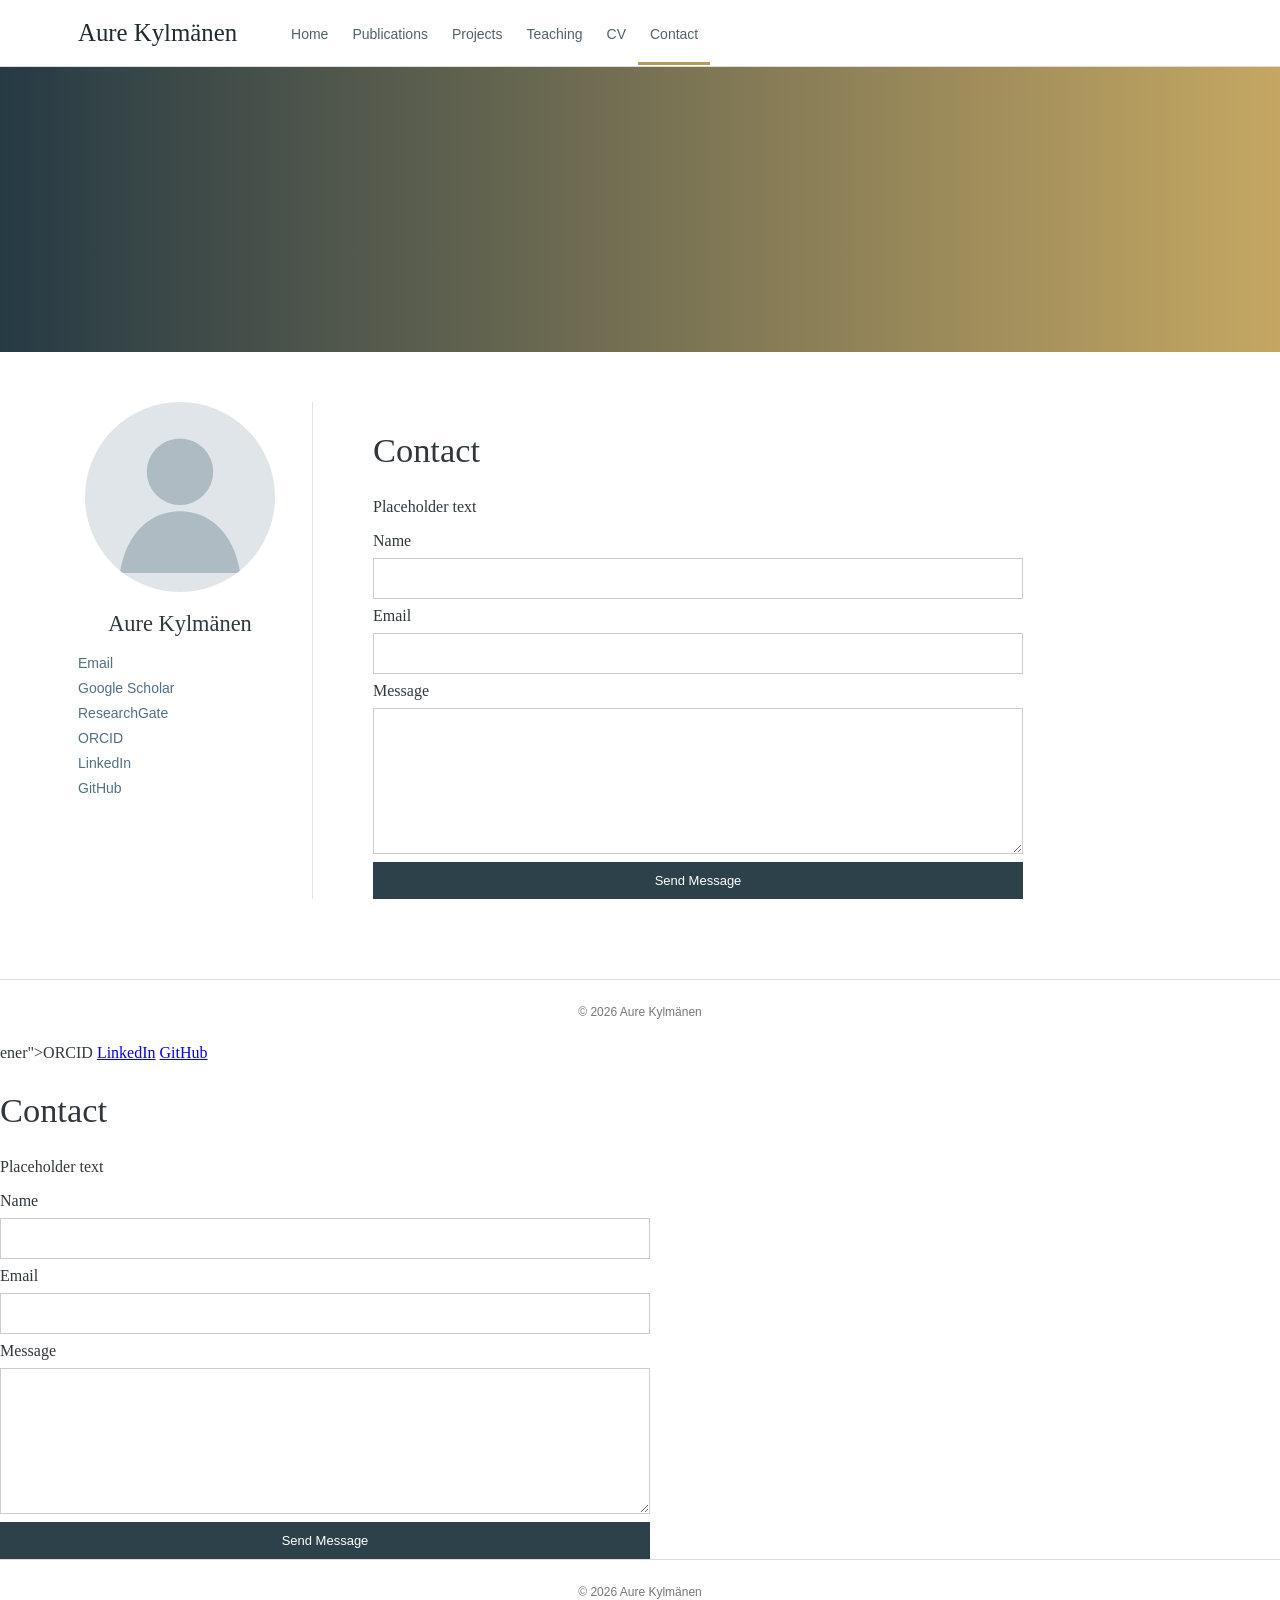
==== contact.html @ 110a3af4 "Update contact.html" ====
<!doctype html><html lang="en"><head><meta charset="utf-8"><meta name="viewport" content="width=device-width,initial-scale=1"><title>Aure Kylmänen | Contact</title><link rel="stylesheet" href="styles.css"></head><body>
<header><div class="bar"><a class="name" href="index.html">Aure Kylmänen</a><nav><a class="" href="index.html">Home</a><a class="" href="publications.html">Publications</a><a class="" href="projects.html">Projects</a><a class="" href="teaching.html">Teaching</a><a class="" href="cv.html">CV</a><a class="active" href="contact.html">Contact</a></nav></div></header><div class="cover"></div>
<main><aside><img src="assets/profile-placeholder.svg" alt="Aure Kylmänen"><h1>Aure Kylmänen</h1><div class="links"><a href="#">Email</a>
<a href="https://scholar.google.com/citations?user=wtQUkJgAAAAJ&hl=fi" target="_blank" rel="noopener">Google Scholar</a>
<a href="https://www.researchgate.net/profile/Aure-Kylmanaenen" target="_blank" rel="noopener">ResearchGate</a>
<a href="https://orcid.org/0009-0008-1359-4350" target="_blank" rel="noopener">ORCID</a>
<a href="https://www.linkedin.com/in/aure-kylm%C3%A4nen-709202207?originalSubdomain=fi" target="_blank" rel="noopener">LinkedIn</a>
<a href="https://github.com/AureKylmanen" target="_blank" rel="noopener">GitHub</a></div></aside>
<section class="content"><h2>Contact</h2><p>Placeholder text</p><form action="https://formsubmit.co/aurekylmanen@gmail.com" method="POST"><label for="name">Name</label><input id="name" name="name" type="text" required><label for="email">Email</label><input id="email" name="email" type="email" required><label for="message">Message</label><textarea id="message" name="message" rows="8" required></textarea><input type="hidden" name="_subject" value="New message from Aure Kylmänen website"><input type="hidden" name="_captcha" value="true"><input type="hidden" name="_template" value="table"><button type="submit">Send Message</button></form></section></main><footer>© 2026 Aure Kylmänen</footer></body></html>ener">ORCID</a>
<a href="https://www.linkedin.com/in/aure-kylm%C3%A4nen-709202207?originalSubdomain=fi" target="_blank" rel="noopener">LinkedIn</a>
<a href="https://github.com/AureKylmanen" target="_blank" rel="noopener">GitHub</a></div></aside>
<section class="content"><h2>Contact</h2><p>Placeholder text</p><form><label>Name</label><input type="text"><label>Email</label><input type="email"><label>Message</label><textarea rows="8"></textarea><button type="submit">Send Message</button></form></section></main><footer>© 2026 Aure Kylmänen</footer></body></html>
---- styles.css ----
*{box-sizing:border-box}body{margin:0;color:#30383d;font-family:Georgia,serif}header{position:sticky;top:0;background:#fff;border-bottom:1px solid #ddd;z-index:2}.bar{max-width:1180px;margin:auto;padding:0 28px;min-height:66px;display:flex;align-items:center;gap:42px}.name{font-size:1.55rem;color:#202a30;text-decoration:none}nav{display:flex}nav a{padding:24px 12px 20px;color:#536169;text-decoration:none;font:14px Arial;border-bottom:3px solid transparent}nav a.active,nav a:hover{border-color:#b89a5b}.cover{height:285px;background:url("assets/cover-placeholder.svg") center/cover}main{max-width:1180px;margin:auto;padding:50px 28px 80px;display:grid;grid-template-columns:235px minmax(0,1fr);gap:60px}aside{padding-right:30px;border-right:1px solid #e0e4e6}aside img{width:190px;height:190px;border-radius:50%;display:block;margin:auto}aside h1{text-align:center;font-size:1.4rem;font-weight:400}.links{display:flex;flex-direction:column;gap:9px}.links a,.list a{color:#527084;text-decoration:none;font:14px Arial}.content{max-width:800px}h2{font-size:2.15rem;font-weight:400}.note{color:#6b777d;line-height:1.6}.publication-year{margin-top:40px}.publication-year h3{font-size:1.5rem;font-weight:400;border-bottom:1px solid #d9dfe2;padding-bottom:9px}.publication{padding:10px 0 28px;border-bottom:1px solid #edf0f1}.citation{font-size:1rem;line-height:1.7;margin:0 0 15px}.pub-actions{display:flex;gap:10px;flex-wrap:wrap}.pub-button,.button,button{display:inline-block;background:#2d414b;color:#fff;padding:10px 16px;text-decoration:none;border:1px solid #2d414b;font:13px Arial;cursor:pointer}.pub-button.secondary{background:#fff;color:#2d414b}.pub-button:hover,.button:hover,button:hover{opacity:.82}.list{display:flex;flex-direction:column;gap:12px}.list a{padding:14px;border:1px solid #ddd}.cv-box{padding:25px;border:1px solid #ddd;background:#fafafa}form{display:flex;flex-direction:column;gap:8px;max-width:650px}input,textarea{padding:12px;border:1px solid #ccc}footer{text-align:center;border-top:1px solid #ddd;padding:25px;font:12px Arial;color:#777}@media(max-width:760px){.bar{display:block;text-align:center;padding:12px}.name{display:block;margin-bottom:8px}nav{justify-content:center;flex-wrap:wrap}nav a{padding:8px}.cover{height:200px}main{display:block;padding:35px 22px}aside{text-align:center;border:0;border-bottom:1px solid #ddd;padding:0 0 30px;margin-bottom:35px}.links{align-items:center}}
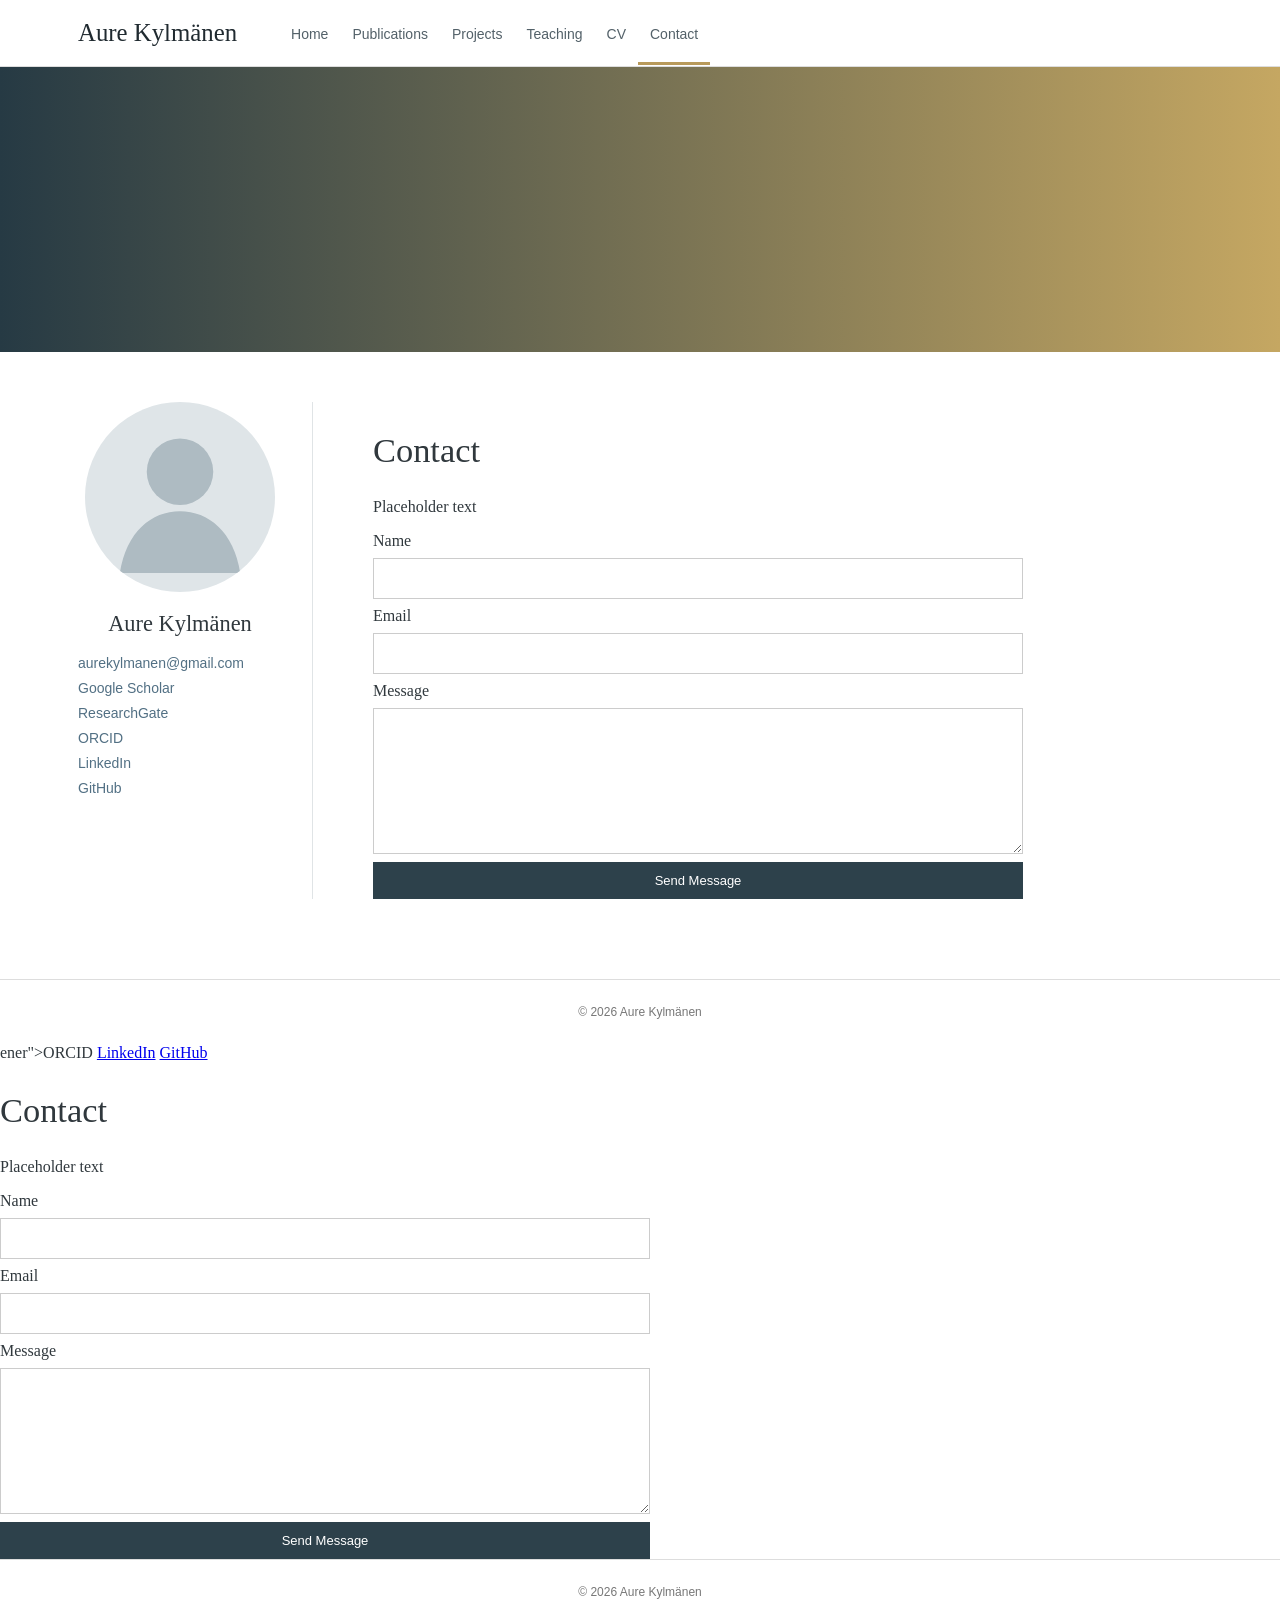
==== commit 07434cda: "Update contact.html" ====
--- a/contact.html
+++ b/contact.html
@@ -1,6 +1,6 @@
 <!doctype html><html lang="en"><head><meta charset="utf-8"><meta name="viewport" content="width=device-width,initial-scale=1"><title>Aure Kylmänen | Contact</title><link rel="stylesheet" href="styles.css"></head><body>
 <header><div class="bar"><a class="name" href="index.html">Aure Kylmänen</a><nav><a class="" href="index.html">Home</a><a class="" href="publications.html">Publications</a><a class="" href="projects.html">Projects</a><a class="" href="teaching.html">Teaching</a><a class="" href="cv.html">CV</a><a class="active" href="contact.html">Contact</a></nav></div></header><div class="cover"></div>
-<main><aside><img src="assets/profile-placeholder.svg" alt="Aure Kylmänen"><h1>Aure Kylmänen</h1><div class="links"><a href="#">Email</a>
+<main><aside><img src="assets/profile-placeholder.svg" alt="Aure Kylmänen"><h1>Aure Kylmänen</h1><div class="links"><a href="mailto:aurekylmanen@gmail.com">aurekylmanen@gmail.com</a>
 <a href="https://scholar.google.com/citations?user=wtQUkJgAAAAJ&hl=fi" target="_blank" rel="noopener">Google Scholar</a>
 <a href="https://www.researchgate.net/profile/Aure-Kylmanaenen" target="_blank" rel="noopener">ResearchGate</a>
 <a href="https://orcid.org/0009-0008-1359-4350" target="_blank" rel="noopener">ORCID</a>
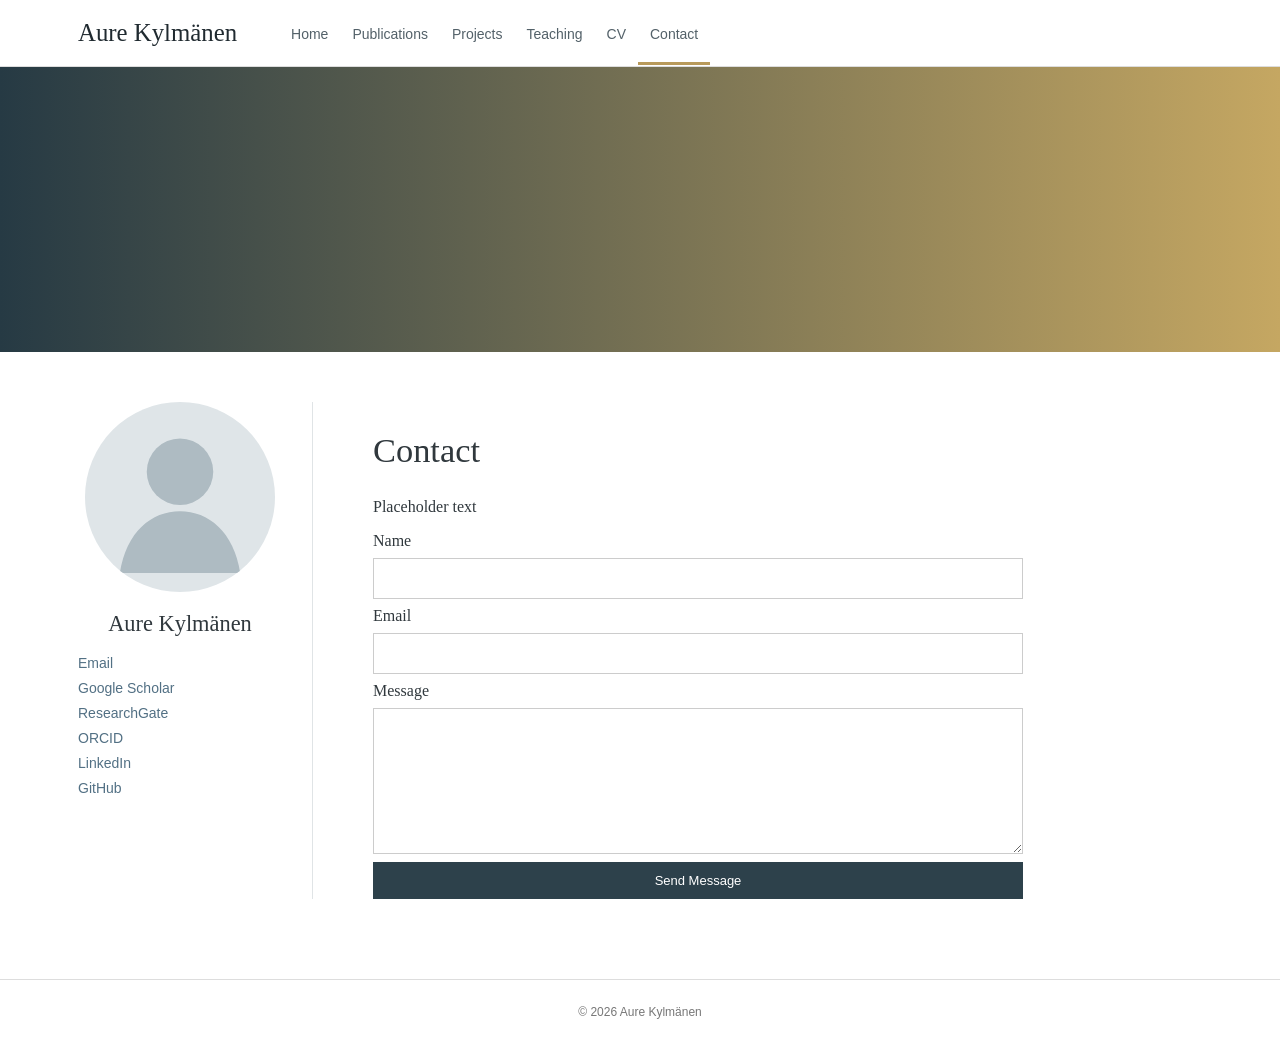
==== commit c91a8026: "Update contact.html" ====
--- a/contact.html
+++ b/contact.html
@@ -1,12 +1,9 @@
 <!doctype html><html lang="en"><head><meta charset="utf-8"><meta name="viewport" content="width=device-width,initial-scale=1"><title>Aure Kylmänen | Contact</title><link rel="stylesheet" href="styles.css"></head><body>
 <header><div class="bar"><a class="name" href="index.html">Aure Kylmänen</a><nav><a class="" href="index.html">Home</a><a class="" href="publications.html">Publications</a><a class="" href="projects.html">Projects</a><a class="" href="teaching.html">Teaching</a><a class="" href="cv.html">CV</a><a class="active" href="contact.html">Contact</a></nav></div></header><div class="cover"></div>
-<main><aside><img src="assets/profile-placeholder.svg" alt="Aure Kylmänen"><h1>Aure Kylmänen</h1><div class="links"><a href="mailto:aurekylmanen@gmail.com">aurekylmanen@gmail.com</a>
+<main><aside><img src="assets/profile-placeholder.svg" alt="Aure Kylmänen"><h1>Aure Kylmänen</h1><div class="links"><a href="#">Email</a>
 <a href="https://scholar.google.com/citations?user=wtQUkJgAAAAJ&hl=fi" target="_blank" rel="noopener">Google Scholar</a>
 <a href="https://www.researchgate.net/profile/Aure-Kylmanaenen" target="_blank" rel="noopener">ResearchGate</a>
 <a href="https://orcid.org/0009-0008-1359-4350" target="_blank" rel="noopener">ORCID</a>
 <a href="https://www.linkedin.com/in/aure-kylm%C3%A4nen-709202207?originalSubdomain=fi" target="_blank" rel="noopener">LinkedIn</a>
 <a href="https://github.com/AureKylmanen" target="_blank" rel="noopener">GitHub</a></div></aside>
-<section class="content"><h2>Contact</h2><p>Placeholder text</p><form action="https://formsubmit.co/aurekylmanen@gmail.com" method="POST"><label for="name">Name</label><input id="name" name="name" type="text" required><label for="email">Email</label><input id="email" name="email" type="email" required><label for="message">Message</label><textarea id="message" name="message" rows="8" required></textarea><input type="hidden" name="_subject" value="New message from Aure Kylmänen website"><input type="hidden" name="_captcha" value="true"><input type="hidden" name="_template" value="table"><button type="submit">Send Message</button></form></section></main><footer>© 2026 Aure Kylmänen</footer></body></html>ener">ORCID</a>
-<a href="https://www.linkedin.com/in/aure-kylm%C3%A4nen-709202207?originalSubdomain=fi" target="_blank" rel="noopener">LinkedIn</a>
-<a href="https://github.com/AureKylmanen" target="_blank" rel="noopener">GitHub</a></div></aside>
-<section class="content"><h2>Contact</h2><p>Placeholder text</p><form><label>Name</label><input type="text"><label>Email</label><input type="email"><label>Message</label><textarea rows="8"></textarea><button type="submit">Send Message</button></form></section></main><footer>© 2026 Aure Kylmänen</footer></body></html>
+<section class="content"><h2>Contact</h2><p>Placeholder text</p><form action="https://formsubmit.co/aurekylmanen@gmail.com" method="POST"><label for="name">Name</label><input id="name" name="name" type="text" required><label for="email">Email</label><input id="email" name="email" type="email" required><label for="message">Message</label><textarea id="message" name="message" rows="8" required></textarea><input type="hidden" name="_subject" value="New message from Aure Kylmänen website"><input type="hidden" name="_captcha" value="true"><input type="hidden" name="_template" value="table"><button type="submit">Send Message</button></form></section></main><footer>© 2026 Aure Kylmänen</footer></body></html>
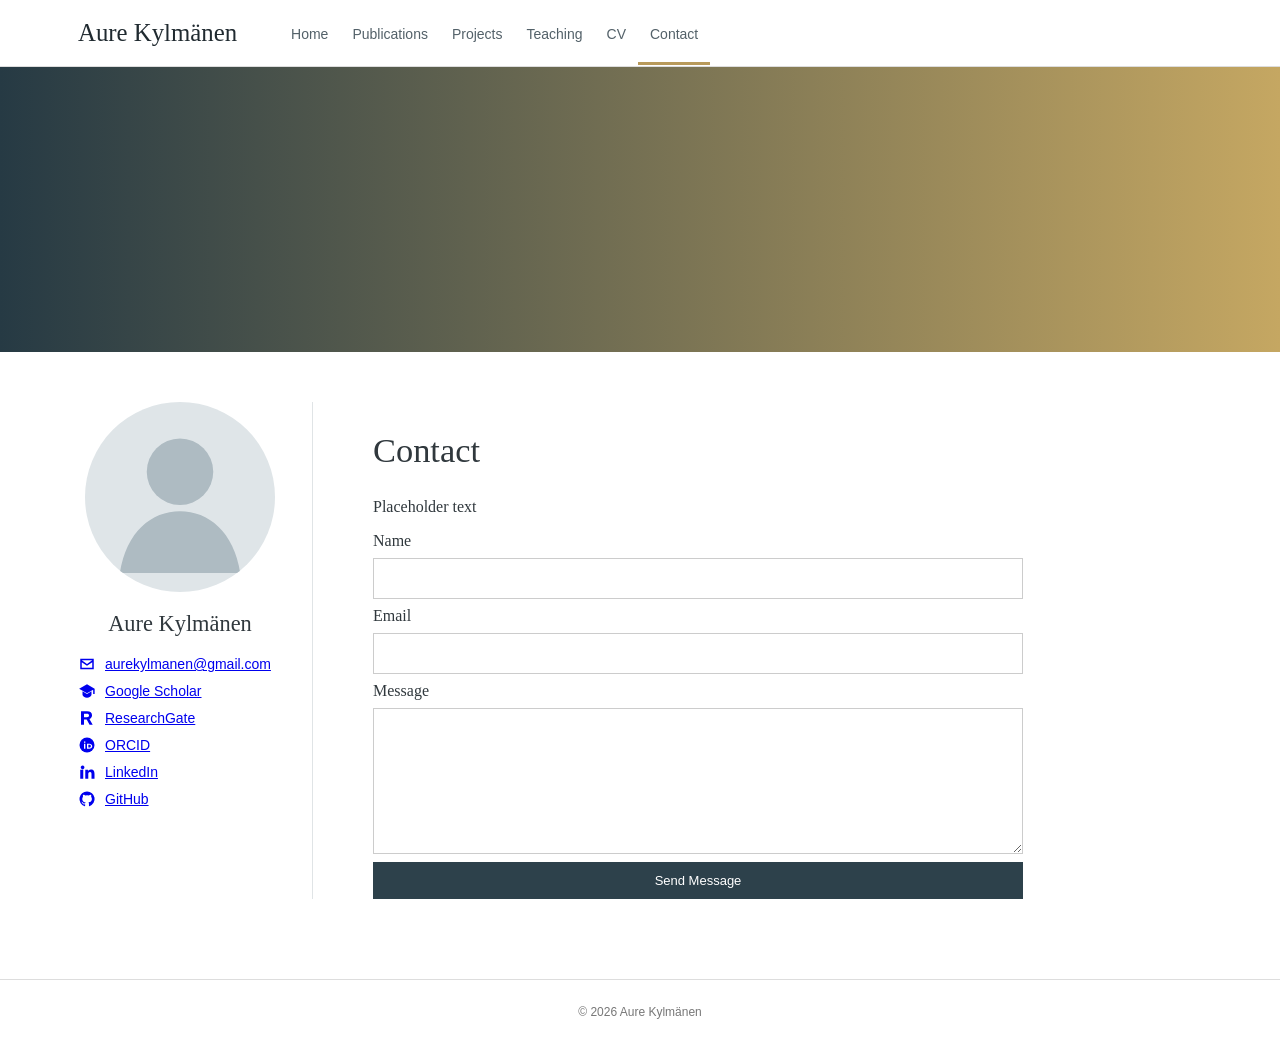
==== commit d337c5ab: "Update contact.html" ====
--- a/contact.html
+++ b/contact.html
@@ -1,9 +1,159 @@
-<!doctype html><html lang="en"><head><meta charset="utf-8"><meta name="viewport" content="width=device-width,initial-scale=1"><title>Aure Kylmänen | Contact</title><link rel="stylesheet" href="styles.css"></head><body>
-<header><div class="bar"><a class="name" href="index.html">Aure Kylmänen</a><nav><a class="" href="index.html">Home</a><a class="" href="publications.html">Publications</a><a class="" href="projects.html">Projects</a><a class="" href="teaching.html">Teaching</a><a class="" href="cv.html">CV</a><a class="active" href="contact.html">Contact</a></nav></div></header><div class="cover"></div>
-<main><aside><img src="assets/profile-placeholder.svg" alt="Aure Kylmänen"><h1>Aure Kylmänen</h1><div class="links"><a href="#">Email</a>
-<a href="https://scholar.google.com/citations?user=wtQUkJgAAAAJ&hl=fi" target="_blank" rel="noopener">Google Scholar</a>
-<a href="https://www.researchgate.net/profile/Aure-Kylmanaenen" target="_blank" rel="noopener">ResearchGate</a>
-<a href="https://orcid.org/0009-0008-1359-4350" target="_blank" rel="noopener">ORCID</a>
-<a href="https://www.linkedin.com/in/aure-kylm%C3%A4nen-709202207?originalSubdomain=fi" target="_blank" rel="noopener">LinkedIn</a>
-<a href="https://github.com/AureKylmanen" target="_blank" rel="noopener">GitHub</a></div></aside>
-<section class="content"><h2>Contact</h2><p>Placeholder text</p><form action="https://formsubmit.co/aurekylmanen@gmail.com" method="POST"><label for="name">Name</label><input id="name" name="name" type="text" required><label for="email">Email</label><input id="email" name="email" type="email" required><label for="message">Message</label><textarea id="message" name="message" rows="8" required></textarea><input type="hidden" name="_subject" value="New message from Aure Kylmänen website"><input type="hidden" name="_captcha" value="true"><input type="hidden" name="_template" value="table"><button type="submit">Send Message</button></form></section></main><footer>© 2026 Aure Kylmänen</footer></body></html>
+<!DOCTYPE html>
+<html lang="en">
+ <head>
+  <meta charset="utf-8"/>
+  <meta content="width=device-width,initial-scale=1" name="viewport"/>
+  <title>
+   Aure Kylm&auml;nen | Contact
+  </title>
+  <link href="styles.css" rel="stylesheet"/>
+  <style>
+   .links{align-items:flex-start!important}
+.links .profile-link{display:inline-flex!important;align-items:center;gap:9px;color:#0000EE!important;text-decoration:underline!important;font:14px Arial,sans-serif}
+.links .profile-link:visited{color:#551A8B!important}
+.links .profile-link:hover{color:#0000AA!important}
+.profile-icon{width:18px;height:18px;flex:0 0 18px;display:inline-flex;align-items:center;justify-content:center}
+.profile-icon svg{width:18px;height:18px;fill:currentColor}
+.profile-icon svg .icon-cut{fill:white}
+@media(max-width:760px){.links{align-items:center!important}}
+  </style>
+ </head>
+ <body>
+  <header>
+   <div class="bar">
+    <a class="name" href="index.html">
+     Aure Kylm&auml;nen
+    </a>
+    <nav>
+     <a class="" href="index.html">
+      Home
+     </a>
+     <a class="" href="publications.html">
+      Publications
+     </a>
+     <a class="" href="projects.html">
+      Projects
+     </a>
+     <a class="" href="teaching.html">
+      Teaching
+     </a>
+     <a class="" href="cv.html">
+      CV
+     </a>
+     <a class="active" href="contact.html">
+      Contact
+     </a>
+    </nav>
+   </div>
+  </header>
+  <div class="cover">
+  </div>
+  <main>
+   <aside>
+    <img alt="Aure Kylm&auml;nen" src="assets/profile-placeholder.svg"/>
+    <h1>
+     Aure Kylm&auml;nen
+    </h1>
+    <div class="links">
+     <a class="profile-link" href="mailto:aurekylmanen@gmail.com">
+      <span class="profile-icon">
+       <svg aria-hidden="true" viewbox="0 0 24 24">
+        <path d="M3 5h18v14H3V5zm9 7 7-5H5l7 5zm0 2.3L5 9.5V17h14V9.5l-7 4.8z">
+        </path>
+       </svg>
+      </span>
+      <span>
+       aurekylmanen@gmail.com
+      </span>
+     </a>
+     <a class="profile-link" href="https://scholar.google.com/citations?user=wtQUkJgAAAAJ&amp;hl=fi" rel="noopener" target="_blank">
+      <span class="profile-icon">
+       <svg aria-hidden="true" viewbox="0 0 24 24">
+        <path d="M12 3 1.5 9 12 15 20.2 10.3V16h2V9L12 3zm-6 9.4V17c0 2 3 4 6 4s6-2 6-4v-4.6L12 16l-6-3.6z">
+        </path>
+       </svg>
+      </span>
+      <span>
+       Google Scholar
+      </span>
+     </a>
+     <a class="profile-link" href="https://www.researchgate.net/profile/Aure-Kylmanaenen" rel="noopener" target="_blank">
+      <span class="profile-icon">
+       <svg aria-hidden="true" viewbox="0 0 24 24">
+        <path d="M4 3h8.2c4.2 0 6.5 2 6.5 5.4 0 2.5-1.3 4.2-3.5 5l4.4 7.6h-4.2l-3.8-6.9H8V21H4V3zm4 3.3v4.6h4c1.8 0 2.7-.8 2.7-2.3 0-1.6-.9-2.3-2.8-2.3H8z">
+        </path>
+       </svg>
+      </span>
+      <span>
+       ResearchGate
+      </span>
+     </a>
+     <a class="profile-link" href="https://orcid.org/0009-0008-1359-4350" rel="noopener" target="_blank">
+      <span class="profile-icon">
+       <svg aria-hidden="true" viewbox="0 0 24 24">
+        <circle cx="12" cy="12" r="10">
+        </circle>
+        <path class="icon-cut" d="M8 7.2h1.8V9H8V7.2zm0 3h1.8v6.7H8v-6.7zm4 0h3c2.3 0 4 1.3 4 3.3 0 2.1-1.7 3.4-4 3.4h-3v-6.7zm1.8 1.6v3.5H15c1.3 0 2.1-.6 2.1-1.8 0-1.1-.8-1.7-2.1-1.7h-1.2z">
+        </path>
+       </svg>
+      </span>
+      <span>
+       ORCID
+      </span>
+     </a>
+     <a class="profile-link" href="https://www.linkedin.com/in/aure-kylm%C3%A4nen-709202207?originalSubdomain=fi" rel="noopener" target="_blank">
+      <span class="profile-icon">
+       <svg aria-hidden="true" viewbox="0 0 24 24">
+        <path d="M5 3.5A2.5 2.5 0 1 1 5 8a2.5 2.5 0 0 1 0-4.5zM3 9h4v12H3V9zm6.5 0h3.8v1.7h.1c.5-1 1.8-2.2 3.8-2.2 4 0 4.8 2.6 4.8 6.1V21h-4v-5.7c0-1.4 0-3.2-2-3.2s-2.3 1.5-2.3 3.1V21h-4V9z">
+        </path>
+       </svg>
+      </span>
+      <span>
+       LinkedIn
+      </span>
+     </a>
+     <a class="profile-link" href="https://github.com/AureKylmanen" rel="noopener" target="_blank">
+      <span class="profile-icon">
+       <svg aria-hidden="true" viewbox="0 0 24 24">
+        <path d="M12 2a10 10 0 0 0-3.2 19.5c.5.1.7-.2.7-.5v-1.9c-2.8.6-3.4-1.2-3.4-1.2-.5-1.2-1.1-1.5-1.1-1.5-.9-.6.1-.6.1-.6 1 .1 1.6 1.1 1.6 1.1.9 1.6 2.4 1.1 2.9.9.1-.7.4-1.1.7-1.3-2.2-.3-4.6-1.1-4.6-4.9 0-1.1.4-2 1-2.7-.1-.3-.4-1.3.1-2.7 0 0 .8-.3 2.8 1a9.5 9.5 0 0 1 5 0c2-1.3 2.8-1 2.8-1 .5 1.4.2 2.4.1 2.7.6.7 1 1.6 1 2.7 0 3.8-2.3 4.6-4.6 4.9.4.3.7.9.7 1.8V21c0 .3.2.6.7.5A10 10 0 0 0 12 2z">
+        </path>
+       </svg>
+      </span>
+      <span>
+       GitHub
+      </span>
+     </a>
+    </div>
+   </aside>
+   <section class="content">
+    <h2>
+     Contact
+    </h2>
+    <p>
+     Placeholder text
+    </p>
+    <form>
+     <label>
+      Name
+     </label>
+     <input type="text"/>
+     <label>
+      Email
+     </label>
+     <input type="email"/>
+     <label>
+      Message
+     </label>
+     <textarea rows="8"></textarea>
+     <button type="submit">
+      Send Message
+     </button>
+    </form>
+   </section>
+  </main>
+  <footer>
+   &copy; 2026 Aure Kylm&auml;nen
+  </footer>
+ </body>
+</html>
+
--- a/styles.css
+++ b/styles.css
@@ -1 +1,10 @@
-*{box-sizing:border-box}body{margin:0;color:#30383d;font-family:Georgia,serif}header{position:sticky;top:0;background:#fff;border-bottom:1px solid #ddd;z-index:2}.bar{max-width:1180px;margin:auto;padding:0 28px;min-height:66px;display:flex;align-items:center;gap:42px}.name{font-size:1.55rem;color:#202a30;text-decoration:none}nav{display:flex}nav a{padding:24px 12px 20px;color:#536169;text-decoration:none;font:14px Arial;border-bottom:3px solid transparent}nav a.active,nav a:hover{border-color:#b89a5b}.cover{height:285px;background:url("assets/cover-placeholder.svg") center/cover}main{max-width:1180px;margin:auto;padding:50px 28px 80px;display:grid;grid-template-columns:235px minmax(0,1fr);gap:60px}aside{padding-right:30px;border-right:1px solid #e0e4e6}aside img{width:190px;height:190px;border-radius:50%;display:block;margin:auto}aside h1{text-align:center;font-size:1.4rem;font-weight:400}.links{display:flex;flex-direction:column;gap:9px}.links a,.list a{color:#527084;text-decoration:none;font:14px Arial}.content{max-width:800px}h2{font-size:2.15rem;font-weight:400}.note{color:#6b777d;line-height:1.6}.publication-year{margin-top:40px}.publication-year h3{font-size:1.5rem;font-weight:400;border-bottom:1px solid #d9dfe2;padding-bottom:9px}.publication{padding:10px 0 28px;border-bottom:1px solid #edf0f1}.citation{font-size:1rem;line-height:1.7;margin:0 0 15px}.pub-actions{display:flex;gap:10px;flex-wrap:wrap}.pub-button,.button,button{display:inline-block;background:#2d414b;color:#fff;padding:10px 16px;text-decoration:none;border:1px solid #2d414b;font:13px Arial;cursor:pointer}.pub-button.secondary{background:#fff;color:#2d414b}.pub-button:hover,.button:hover,button:hover{opacity:.82}.list{display:flex;flex-direction:column;gap:12px}.list a{padding:14px;border:1px solid #ddd}.cv-box{padding:25px;border:1px solid #ddd;background:#fafafa}form{display:flex;flex-direction:column;gap:8px;max-width:650px}input,textarea{padding:12px;border:1px solid #ccc}footer{text-align:center;border-top:1px solid #ddd;padding:25px;font:12px Arial;color:#777}@media(max-width:760px){.bar{display:block;text-align:center;padding:12px}.name{display:block;margin-bottom:8px}nav{justify-content:center;flex-wrap:wrap}nav a{padding:8px}.cover{height:200px}main{display:block;padding:35px 22px}aside{text-align:center;border:0;border-bottom:1px solid #ddd;padding:0 0 30px;margin-bottom:35px}.links{align-items:center}}+*{box-sizing:border-box}body{margin:0;color:#30383d;font-family:Georgia,serif}header{position:sticky;top:0;background:#fff;border-bottom:1px solid #ddd;z-index:2}.bar{max-width:1180px;margin:auto;padding:0 28px;min-height:66px;display:flex;align-items:center;gap:42px}.name{font-size:1.55rem;color:#202a30;text-decoration:none}nav{display:flex}nav a{padding:24px 12px 20px;color:#536169;text-decoration:none;font:14px Arial;border-bottom:3px solid transparent}nav a.active,nav a:hover{border-color:#b89a5b}.cover{height:285px;background:url("assets/cover-placeholder.svg") center/cover}main{max-width:1180px;margin:auto;padding:50px 28px 80px;display:grid;grid-template-columns:235px minmax(0,1fr);gap:60px}aside{padding-right:30px;border-right:1px solid #e0e4e6}aside img{width:190px;height:190px;border-radius:50%;display:block;margin:auto}aside h1{text-align:center;font-size:1.4rem;font-weight:400}.links{display:flex;flex-direction:column;gap:9px}.links a,.list a{color:#527084;text-decoration:none;font:14px Arial}.content{max-width:800px}h2{font-size:2.15rem;font-weight:400}.note{color:#6b777d;line-height:1.6}.publication-year{margin-top:40px}.publication-year h3{font-size:1.5rem;font-weight:400;border-bottom:1px solid #d9dfe2;padding-bottom:9px}.publication{padding:10px 0 28px;border-bottom:1px solid #edf0f1}.citation{font-size:1rem;line-height:1.7;margin:0 0 15px}.pub-actions{display:flex;gap:10px;flex-wrap:wrap}.pub-button,.button,button{display:inline-block;background:#2d414b;color:#fff;padding:10px 16px;text-decoration:none;border:1px solid #2d414b;font:13px Arial;cursor:pointer}.pub-button.secondary{background:#fff;color:#2d414b}.pub-button:hover,.button:hover,button:hover{opacity:.82}.list{display:flex;flex-direction:column;gap:12px}.list a{padding:14px;border:1px solid #ddd}.cv-box{padding:25px;border:1px solid #ddd;background:#fafafa}form{display:flex;flex-direction:column;gap:8px;max-width:650px}form input:not([type="hidden"]),
+form textarea {
+    padding: 12px;
+    border: 1px solid #ccc;
+}
+footer{text-align:center;border-top:1px solid #ddd;padding:25px;font:12px Arial;color:#777}
+@media(max-width:760px){.bar{display:block;text-align:center;padding:12px}.name{display:block;margin-bottom:8px}nav{justify-content:center;flex-wrap:wrap}nav a{padding:8px}.cover{height:200px}main{display:block;padding:35px 22px}aside{text-align:center;border:0;border-bottom:1px solid #ddd;padding:0 0 30px;margin-bottom:35px}.links{align-items:center}}
+input[type="hidden"] {
+  display: none;
+}
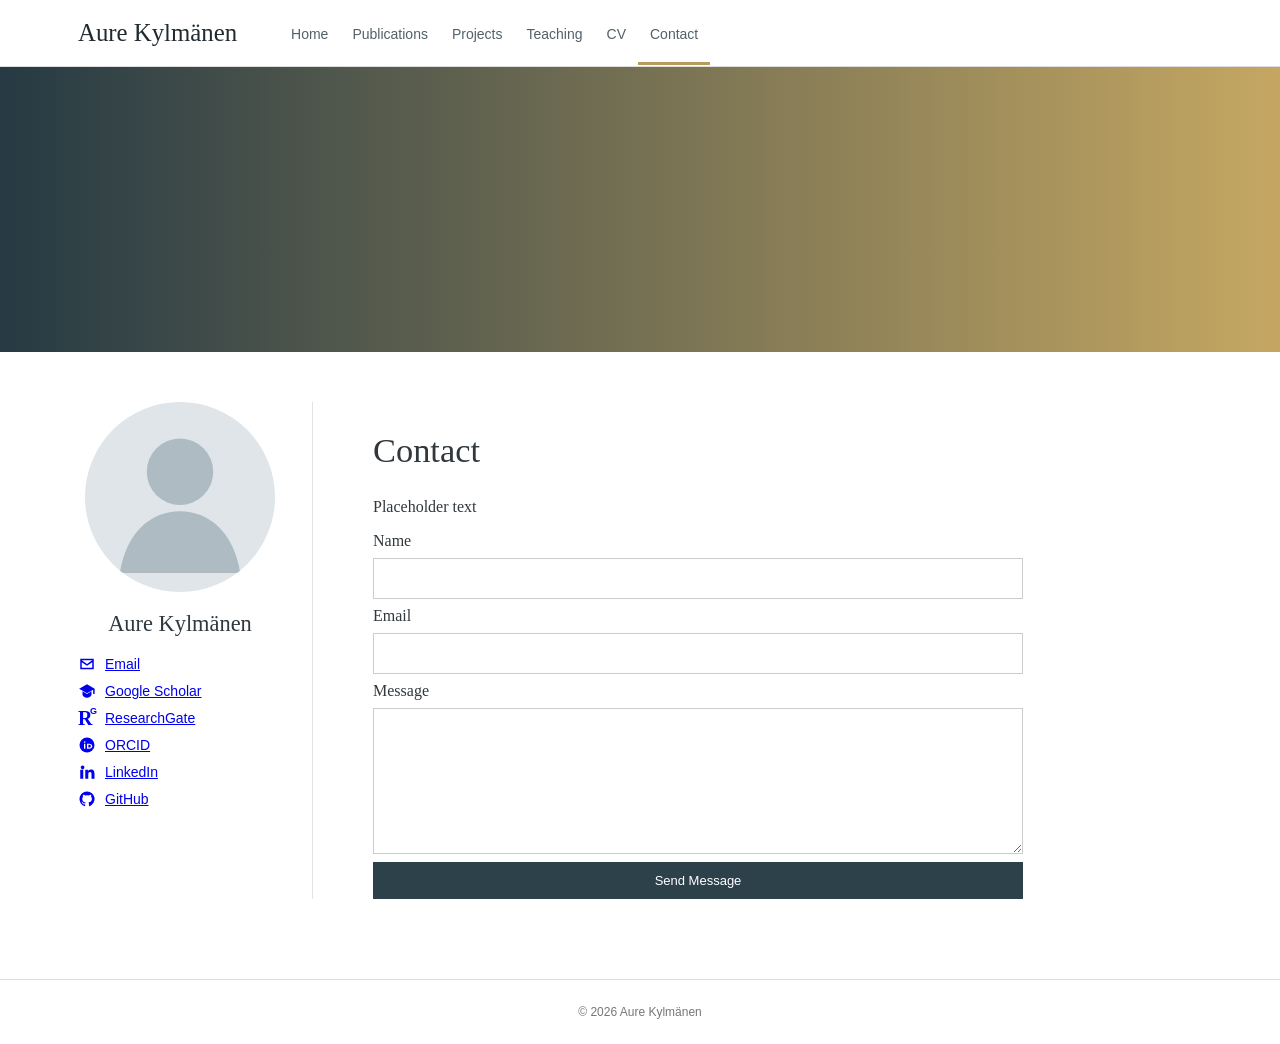
==== commit 35fc587d: "Add files via upload" ====
--- a/contact.html
+++ b/contact.html
@@ -17,7 +17,35 @@
 .profile-icon svg .icon-cut{fill:white}
 @media(max-width:760px){.links{align-items:center!important}}
   </style>
- </head>
+ 
+<style>
+ .rg-logo {
+  position: relative;
+  display: inline-block;
+  width: 18px;
+  height: 18px;
+  flex: 0 0 18px;
+  color: currentColor;
+  font-family: Georgia, "Times New Roman", serif;
+  line-height: 1;
+ }
+ .rg-r {
+  position: absolute;
+  left: 0;
+  bottom: -1px;
+  font-size: 20px;
+  font-weight: 700;
+ }
+ .rg-g {
+  position: absolute;
+  right: -1px;
+  top: -2px;
+  font-family: Arial, sans-serif;
+  font-size: 9px;
+  font-weight: 700;
+ }
+</style>
+</head>
  <body>
   <header>
    <div class="bar">
@@ -63,7 +91,7 @@
        </svg>
       </span>
       <span>
-       aurekylmanen@gmail.com
+       Email
       </span>
      </a>
      <a class="profile-link" href="https://scholar.google.com/citations?user=wtQUkJgAAAAJ&amp;hl=fi" rel="noopener" target="_blank">
@@ -78,13 +106,7 @@
       </span>
      </a>
      <a class="profile-link" href="https://www.researchgate.net/profile/Aure-Kylmanaenen" rel="noopener" target="_blank">
-      <span class="profile-icon">
-       <svg aria-hidden="true" viewbox="0 0 24 24">
-        <path d="M4 3h8.2c4.2 0 6.5 2 6.5 5.4 0 2.5-1.3 4.2-3.5 5l4.4 7.6h-4.2l-3.8-6.9H8V21H4V3zm4 3.3v4.6h4c1.8 0 2.7-.8 2.7-2.3 0-1.6-.9-2.3-2.8-2.3H8z">
-        </path>
-       </svg>
-      </span>
-      <span>
+      <span class="rg-logo" aria-hidden="true"><span class="rg-r">R</span><span class="rg-g">G</span></span><span>
        ResearchGate
       </span>
      </a>
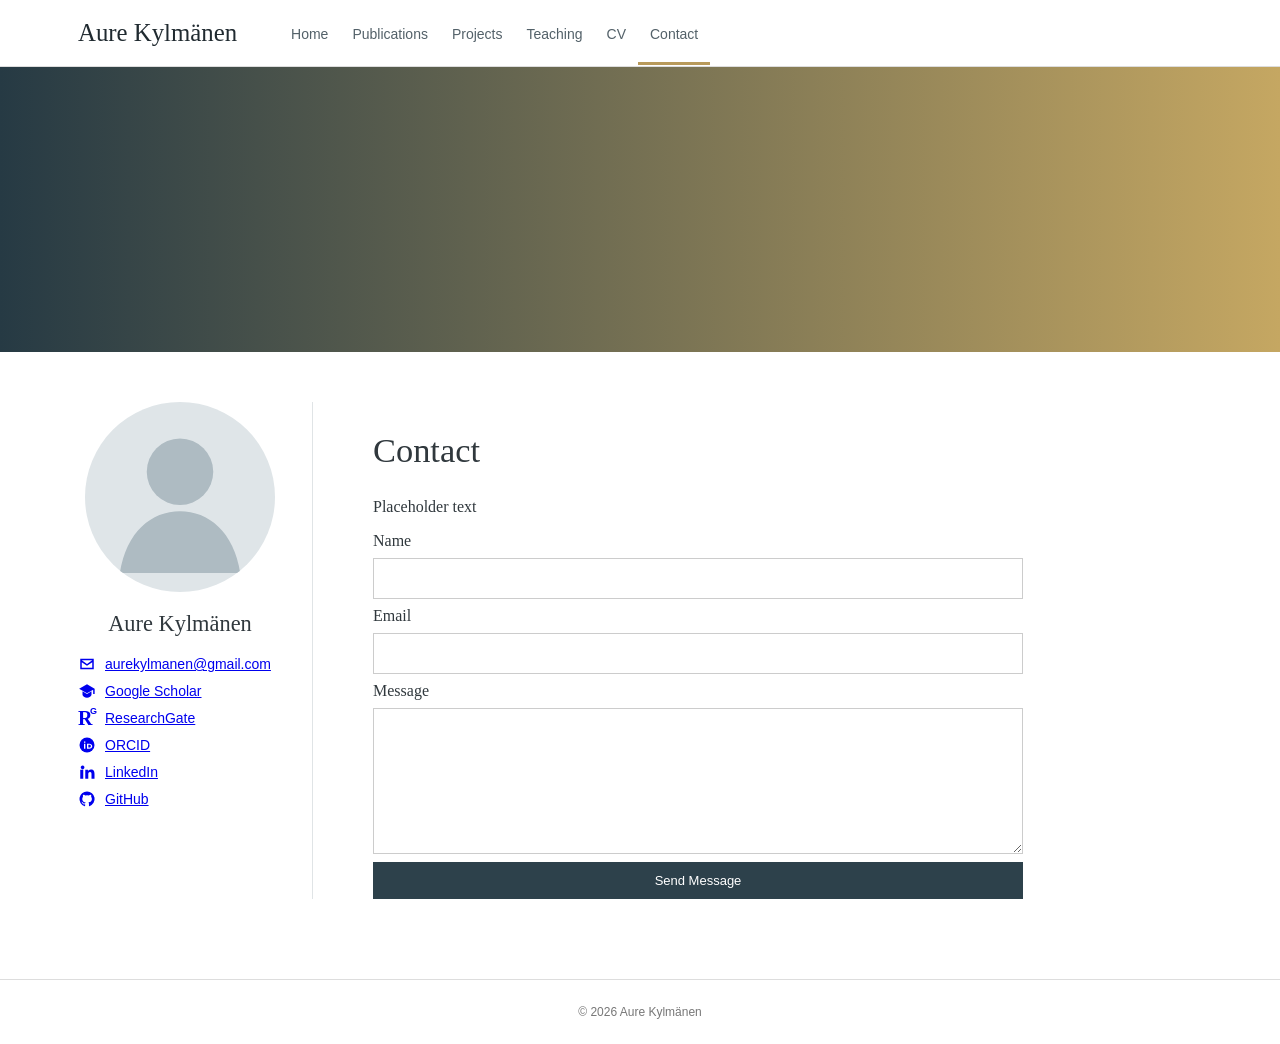
==== commit f16c22f4: "Update email address in contact.html" ====
--- a/contact.html
+++ b/contact.html
@@ -91,7 +91,7 @@
        </svg>
       </span>
       <span>
-       Email
+       aurekylmanen@gmail.com
       </span>
      </a>
      <a class="profile-link" href="https://scholar.google.com/citations?user=wtQUkJgAAAAJ&amp;hl=fi" rel="noopener" target="_blank">
